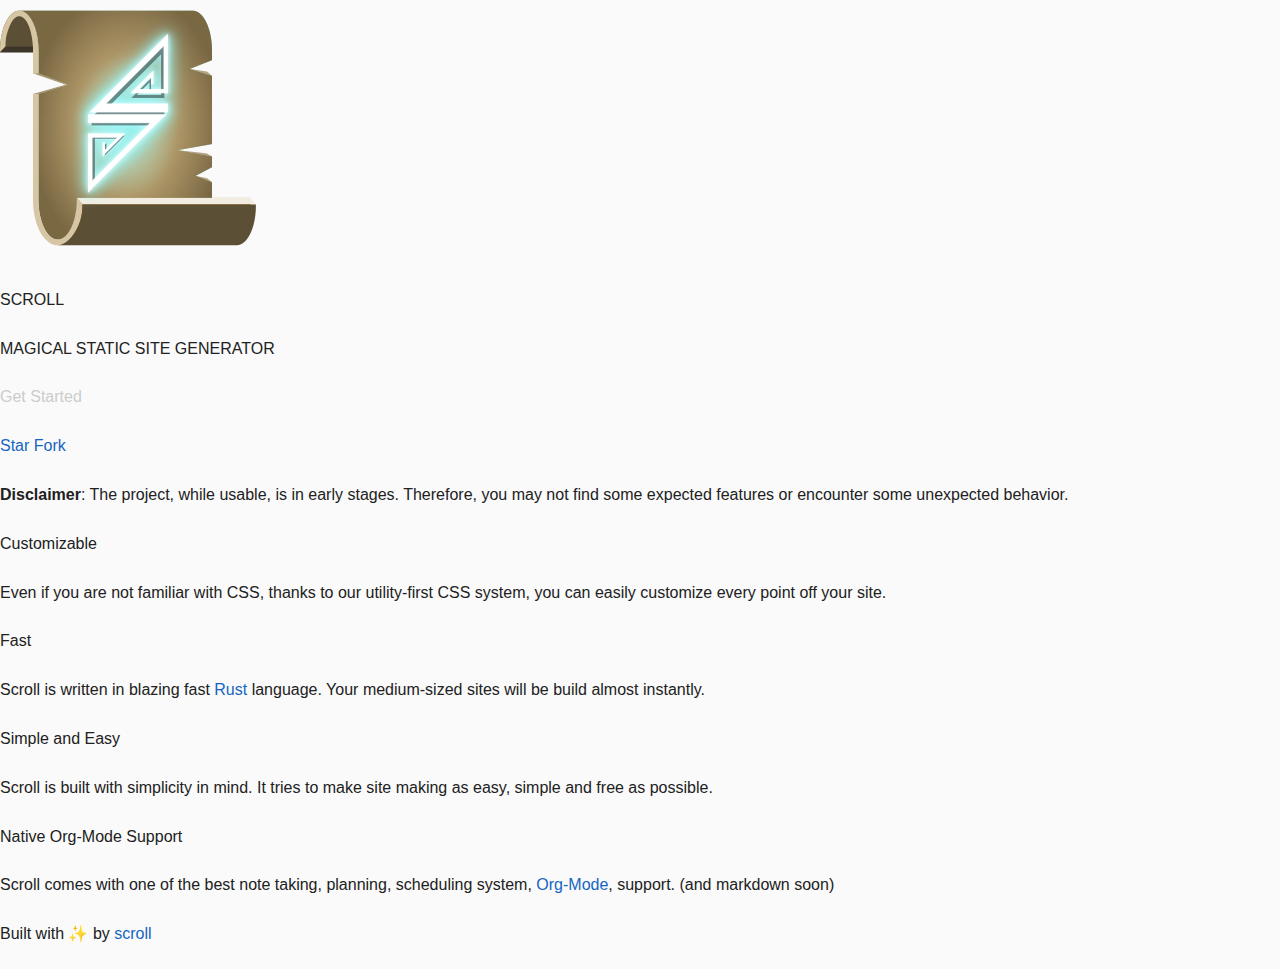
==== public/index.html @ 801a7a95 "init" ====
<!DOCTYPE html>
<html>
  <head>
    <meta charset="UTF-8">
    <meta name="viewport" content="width=device-width, initial-scale=1">
    <link rel="stylesheet" type="text/css" href="/theme.css">
    <link rel="stylesheet" type="text/css" href="/scroll_style.css">
    <title>✨ SCROLL ✨</title>
  </head>
  <body>
    <div class="w-100% dis-flex fdir-column jc-center ai-center ta-center">
<div class="minh-100vh dis-flex fdir-column jc-center ai-center ta-center">
<img class="m-50 w-150" src="./logo.png" alt="img"/><p class="fw-100 letspa-19 fs-50 md:fs-60 tsha-2px-2px-5px-black">SCROLL</p>
<p class="letspa-9 fs-20 md:fs-30 tsha-2px-2px-5px-black">MAGICAL STATIC SITE GENERATOR</p>
<p class="letspa-4 fs-29 fm-'arial' bc-space_7 hover:bc-space p-10-40 rad-15 mt-90 astart"><a href="./docs/installation.html">Get Started</a></p>
<div class="dis-f">

<script async defer src="https://buttons.github.io/buttons.js"></script>

<a class="github-button" href="https://github.com/metinur/scroll"
data-size="large" aria-label="Star metinur/scroll on GitHub">Star</a>

<a class="github-button" href="https://github.com/metinur/scroll/fork"
data-icon="octicon-repo-forked" data-size="large" aria-label="Fork
metinur/scroll on GitHub">Fork</a></div>
</div>
<div class="dis-flex fdir-column w-100% bc-space_8 clr-white_6 p-50-30 ta-left">
<p class="ta-center m-40 mb-60 clr-red"><b>Disclaimer</b>: The project, while usable, is in early stages. Therefore, you may not find some expected features or encounter some unexpected behavior.</p>
<div class="dis-flex fdir-column md:fdir-row">
<div class="f-1 p-40-10 md:p-40-190  borw-0-0-1-0 md:borw-0-1-1-0">
<p class="fs-2rem borbw-1 ta-center m-30 tsha-2px-2px-5px-yellow">Customizable</p>
<p class="m-30">Even if you are not familiar with CSS, thanks to our utility-first CSS system, you can easily customize every point off your site.</p>
</div>
<div class="f-1 p-40-10 md:p-40-190 borw-0-0-1-0 md:borbw-1">
<p class="fs-2rem borbw-1 ta-center m-30 tsha-2px-2px-5px-red">Fast</p>
<p class="m-30">Scroll is written in blazing fast <a href="https://www.rust-lang.org/">Rust</a> language. Your medium-sized sites will be build almost instantly.</p>
</div>
</div>
<div class="dis-flex fdir-column md:fdir-row">
<div class="f-1 p-40-10 md:p-40-190 borw-0-0-1-0 md:borw-0-1-0-0">
<p class="fs-2rem borbw-1 ta-center m-30 tsha-2px-2px-5px-green">Simple and Easy</p>
<p class="m-30">Scroll is built with simplicity in mind. It tries to make site making as easy, simple and free as possible.</p>
</div>
<div class="f-1 p-40-10 md:p-40-190 borw-0 md:borw-0">
<p class="fs-2rem borbw-1 ta-center m-30 tsha-2px-2px-5px-blue">Native Org-Mode Support</p>
<p class="m-30">Scroll comes with one of the best note taking, planning, scheduling system, <a href="https://orgmode.org/">Org-Mode</a>, support. (and markdown soon)</p>
</div>
</div>
</div>
</div>
<div class="ta-center">
<p class="ta-center">Built with ✨ by <a href="https://github.com<i>metinUr</i>scroll">scroll</a></p>
</div>

  </body>
</html>
---- theme.css ----
/*************************************************************************/
/* Copyright (c) 2020 Metin Ur                                           */
/*                                                                       */
/* Permission is hereby granted, free of charge, to any person obtaining */
/* a copy of this software and associated documentation files (the       */
/* "Software"), to deal in the Software without restriction, including   */
/* without limitation the rights to use, copy, modify, merge, publish,   */
/* distribute, sublicense, and/or sell copies of the Software, and to    */
/* permit persons to whom the Software is furnished to do so, subject to */
/* the following conditions:                                             */
/*                                                                       */
/* The above copyright notice and this permission notice shall be        */
/* included in all copies or substantial portions of the Software.       */
/*                                                                       */
/* THE SOFTWARE IS PROVIDED "AS IS", WITHOUT WARRANTY OF ANY KIND,       */
/* EXPRESS OR IMPLIED, INCLUDING BUT NOT LIMITED TO THE WARRANTIES OF    */
/* MERCHANTABILITY, FITNESS FOR A PARTICULAR PURPOSE AND NONINFRINGEMENT.*/
/* IN NO EVENT SHALL THE AUTHORS OR COPYRIGHT HOLDERS BE LIABLE FOR ANY  */
/* CLAIM, DAMAGES OR OTHER LIABILITY, WHETHER IN AN ACTION OF CONTRACT,  */
/* TORT OR OTHERWISE, ARISING FROM, OUT OF OR IN CONNECTION WITH THE     */
/* SOFTWARE OR THE USE OR OTHER DEALINGS IN THE SOFTWARE.                */
/*************************************************************************/

*,
::before,
::after {
  box-sizing: inherit;
  border-width: 0;
  border-style: solid;
  border-color: #e2e8f0;
}

html {
  box-sizing: border-box;
  font-size: 62.5%;
}

body {
  margin: 0;
  color: #212121;
  background-color: #FAFAFA;
  font-family: Lato, Helvetica, sans-serif;
  font-size: 1.6em;
  font-weight: 300;
  line-height: 1.8em;
}
@media only screen and (max-width: 768px) {
  body {
    font-size: 1.6em;
    line-height: 1.6em;
  }
}

a {
  font-weight: 300;
  color: #1565c0;
  text-decoration: none;
}
a:focus, a:hover {
  text-decoration: underline;
}

p {
  margin: 2rem 0 2rem 0;
}

h1,
h2,
h3,
h4,
h5,
h6 {
  font-family: Lato, Helvetica, sans-serif;
  font-weight: 700;
  color: #000;
  margin: 3.4rem 0 1.2rem 0;
}

h1 {
  font-size: 3.2rem;
  line-height: 3.6rem;
}
@media only screen and (max-width: 768px) {
  h1 {
    font-size: 3rem;
    line-height: 3.4rem;
  }
}

h2 {
  font-size: 2.8rem;
  line-height: 3.2rem;
}
@media only screen and (max-width: 768px) {
  h2 {
    font-size: 2.6rem;
    line-height: 3rem;
  }
}

h3 {
  font-size: 2.4rem;
  line-height: 2.8rem;
}
@media only screen and (max-width: 768px) {
  h3 {
    font-size: 2.2rem;
    line-height: 2.6rem;
  }
}

h4 {
  font-size: 2.2rem;
  line-height: 2.6rem;
}
@media only screen and (max-width: 768px) {
  h4 {
    font-size: 2rem;
    line-height: 2.4rem;
  }
}

h5 {
  font-size: 2rem;
  line-height: 2.4rem;
}
@media only screen and (max-width: 768px) {
  h5 {
    font-size: 1.8rem;
    line-height: 2.2rem;
  }
}

h6 {
  font-size: 1.8rem;
  line-height: 2.2rem;
}
@media only screen and (max-width: 768px) {
  h6 {
    font-size: 1.6rem;
    line-height: 2rem;
  }
}

b, strong {
  font-weight: 700;
}

pre {
  display: block;
  font-family: "Source Code Pro", "Lucida Console", monospace;
  font-size: 1.6rem;
  font-weight: 400;
  line-height: 2.6rem;
  margin: 2rem 0 2rem 0;
  padding: 2rem;
  overflow-x: auto;
}
pre code {
  display: inline-block;
  background-color: inherit;
  color: inherit;
}

code {
  font-family: "Source Code Pro", "Lucida Console", monospace;
  font-size: 1.6rem;
  font-weight: 400;
  background-color: #E0E0E0;
  color: #212121;
  padding: 0.2rem 0.4rem 0.2rem 0.4rem;
}

blockquote {
  border-left: 2px solid #E0E0E0;
  padding-left: 2rem;
  line-height: 2.2rem;
  font-weight: 400;
  font-style: italic;
}

th, td {
  padding: 1.6rem;
}

table {
  border-collapse: collapse;
}

table td, table th {
  border: 2px solid #000;
}

table tr:first-child th {
  border-top: 0;
}

table tr:last-child td {
  border-bottom: 0;
}

table tr td:first-child,
table tr th:first-child {
  border-left: 0;
}

table tr td:last-child,
table tr th:last-child {
  border-right: 0;
}

img {
  max-width: 100%;
}

hr {
  background-color: #191919;
  height: 2px;
}

footer {
  width: 100%;
  text-align: center;
  line-height: 2rem;
  padding: 3rem;
}

footer a {
  color: #1565c0;
}

.container {
  max-width: 95vw;
  margin: 5px;
  margin-top: 0;
  width: 100%;
  padding-left: 2.0rem;
  padding-right: 2.0rem;
}

.title {
  margin: 0;
  margin-bottom: 1rem;
  font-size: 5.4rem;
  line-height: 6.2rem;
  text-align: center;
}

.date {
  font-size: 1.4rem;
  line-height: 1rem;
  text-align: center;
  margin: 0;
  opacity: 0.6;
}

.nav {
  padding: 15px;
  font-size: 2rem;
  color: black;
}

.astart a{
    color:#cccccc;
}
.incon {
  display:flex;
  flex-direction: column;
}
.pagecon {
  border-left: none;
  padding: 25px;
}

@media (min-width: 768px) {
.md\:width {
  max-width: 90.0rem;

  margin: 0 auto;
  margin-top: 0;
}
.md\:fdir {
  flex-direction: row;
}
.md\:pagecon {
  border-left: 3px solid blue;
  padding: 35px;
  max-width: 70rem
}
}
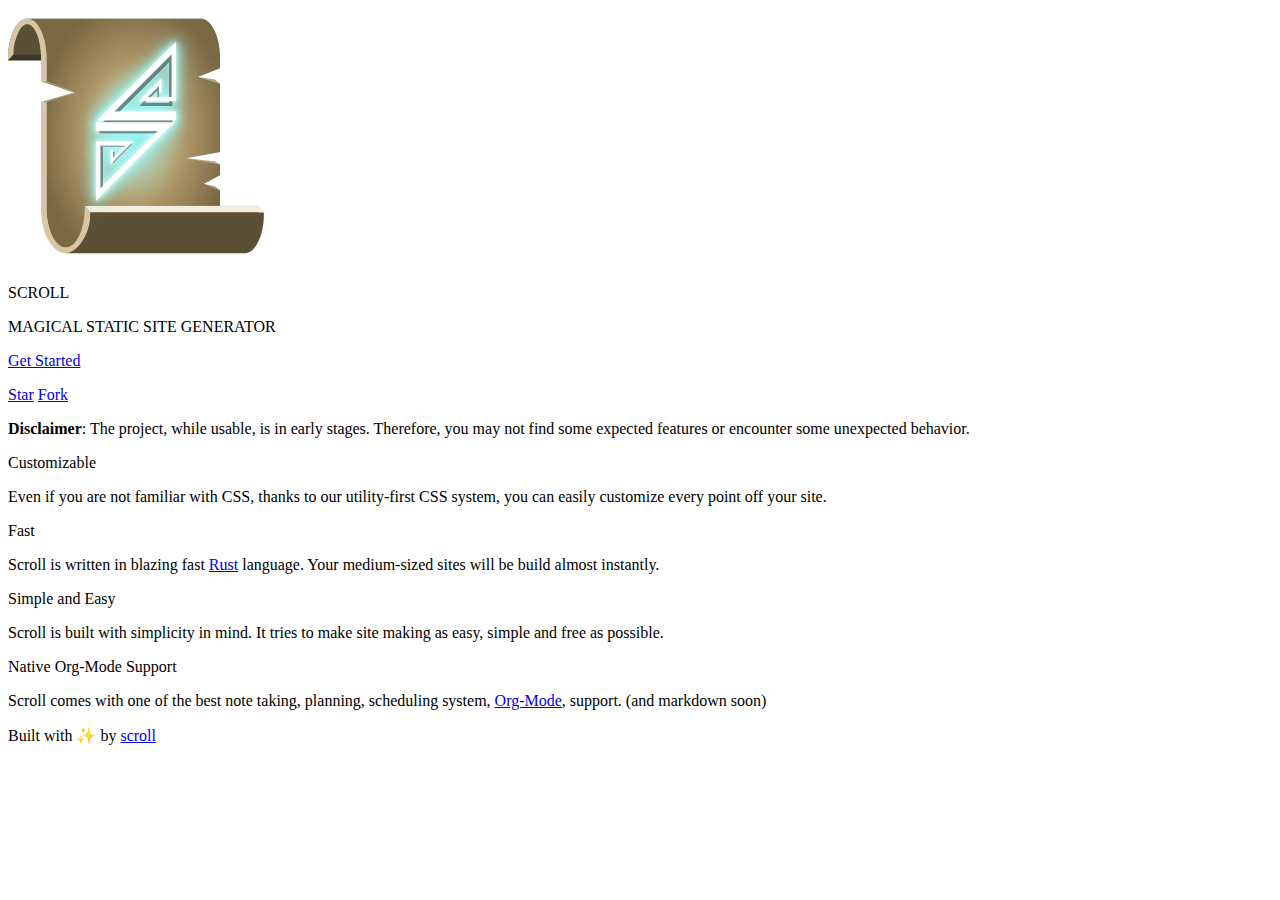
==== commit ceca681e: "linking" ====
--- a/public/index.html
+++ b/public/index.html
@@ -4,8 +4,8 @@
   <head>
     <meta charset="UTF-8">
     <meta name="viewport" content="width=device-width, initial-scale=1">
-    <link rel="stylesheet" type="text/css" href="/theme.css">
-    <link rel="stylesheet" type="text/css" href="/scroll_style.css">
+    <link rel="stylesheet" type="text/css" href="/scroll-doc/theme.css">
+    <link rel="stylesheet" type="text/css" href="/scroll-doc/scroll_style.css">
     <title>✨ SCROLL ✨</title>
   </head>
   <body>
@@ -13,7 +13,7 @@
 <div class="minh-100vh dis-flex fdir-column jc-center ai-center ta-center">
 <img class="m-50 w-150" src="./logo.png" alt="img"/><p class="fw-100 letspa-19 fs-50 md:fs-60 tsha-2px-2px-5px-black">SCROLL</p>
 <p class="letspa-9 fs-20 md:fs-30 tsha-2px-2px-5px-black">MAGICAL STATIC SITE GENERATOR</p>
-<p class="letspa-4 fs-29 fm-'arial' bc-space_7 hover:bc-space p-10-40 rad-15 mt-90 astart"><a href="./docs/installation.html">Get Started</a></p>
+<p class="letspa-4 fs-29 fm-'arial' bc-space_7 hover:bc-space p-10-40 rad-15 mt-90"><a href="./docs/installation.html">Get Started</a></p>
 <div class="dis-f">
 
 <script async defer src="https://buttons.github.io/buttons.js"></script>
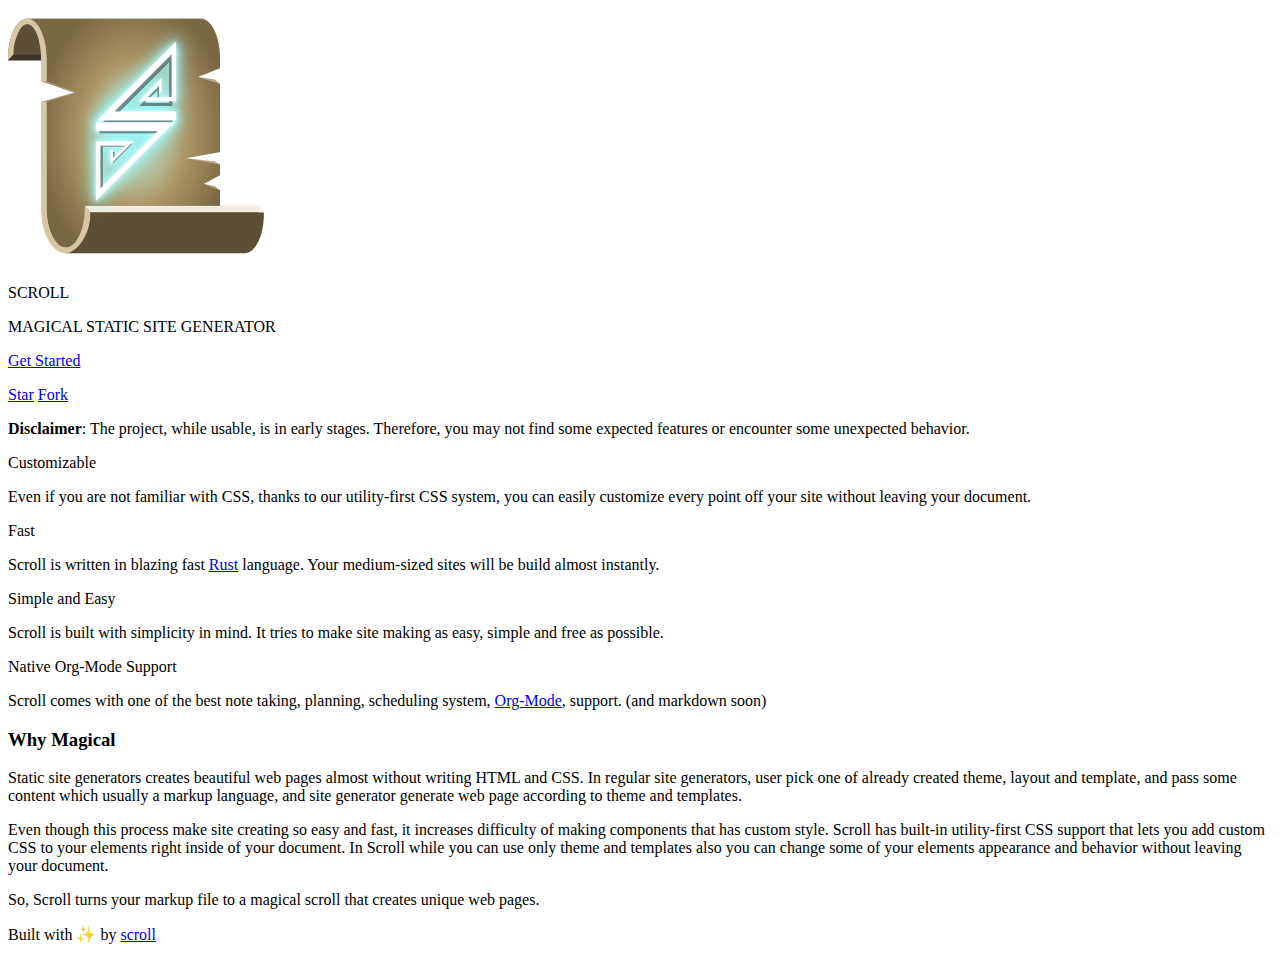
==== commit 9cad3c72: "-" ====
--- a/public/index.html
+++ b/public/index.html
@@ -10,7 +10,7 @@
   </head>
   <body>
     <div class="w-100% dis-flex fdir-column jc-center ai-center ta-center">
-<div class="minh-100vh dis-flex fdir-column jc-center ai-center ta-center">
+<div class="minh-100vh dis-flex fdir-column jc-center ai-center">
 <img class="m-50 w-150" src="./logo.png" alt="img"/><p class="fw-100 letspa-19 fs-50 md:fs-60 tsha-2px-2px-5px-black">SCROLL</p>
 <p class="letspa-9 fs-20 md:fs-30 tsha-2px-2px-5px-black">MAGICAL STATIC SITE GENERATOR</p>
 <p class="letspa-4 fs-29 fm-'arial' bc-space_7 hover:bc-space p-10-40 rad-15 mt-90"><a href="./docs/installation.html">Get Started</a></p>
@@ -25,12 +25,12 @@
 data-icon="octicon-repo-forked" data-size="large" aria-label="Fork
 metinur/scroll on GitHub">Fork</a></div>
 </div>
-<div class="dis-flex fdir-column w-100% bc-space_8 clr-white_6 p-50-30 ta-left">
-<p class="ta-center m-40 mb-60 clr-red"><b>Disclaimer</b>: The project, while usable, is in early stages. Therefore, you may not find some expected features or encounter some unexpected behavior.</p>
+<div class="dis-flex fdir-column jc-center ai-center w-100% bc-space_8 clr-white_6 p-50-30">
+<p class="ta-center m-100-10 clr-red"><b>Disclaimer</b>: The project, while usable, is in early stages. Therefore, you may not find some expected features or encounter some unexpected behavior.</p>
 <div class="dis-flex fdir-column md:fdir-row">
 <div class="f-1 p-40-10 md:p-40-190  borw-0-0-1-0 md:borw-0-1-1-0">
 <p class="fs-2rem borbw-1 ta-center m-30 tsha-2px-2px-5px-yellow">Customizable</p>
-<p class="m-30">Even if you are not familiar with CSS, thanks to our utility-first CSS system, you can easily customize every point off your site.</p>
+<p class="m-30">Even if you are not familiar with CSS, thanks to our utility-first CSS system, you can easily customize every point off your site without leaving your document.</p>
 </div>
 <div class="f-1 p-40-10 md:p-40-190 borw-0-0-1-0 md:borbw-1">
 <p class="fs-2rem borbw-1 ta-center m-30 tsha-2px-2px-5px-red">Fast</p>
@@ -47,6 +47,12 @@
 <p class="m-30">Scroll comes with one of the best note taking, planning, scheduling system, <a href="https://orgmode.org/">Org-Mode</a>, support. (and markdown soon)</p>
 </div>
 </div>
+<h3 class="clr-white m-75" id="why-magical">Why Magical</h3>
+<div class="w-60% dis-f ai-center">
+<p class="borbw-2">Static site generators creates beautiful web pages almost without writing HTML and CSS. In regular site generators, user pick one of already created theme, layout and template, and pass some content which usually a markup language, and site generator generate web page according to theme and templates.</p>
+<p class="borbw-2">Even though this process make site creating so easy and fast, it increases difficulty of making components that has custom style.  Scroll has built-in utility-first CSS support that lets you add custom CSS to your elements right inside of your document. In Scroll while you can use only theme and templates also you can change some of your elements appearance and behavior without leaving your document.</p>
+<p class="borbw-2">So, Scroll turns your markup file to a magical scroll that creates unique web pages.</p>
+</div>
 </div>
 </div>
 <div class="ta-center">
